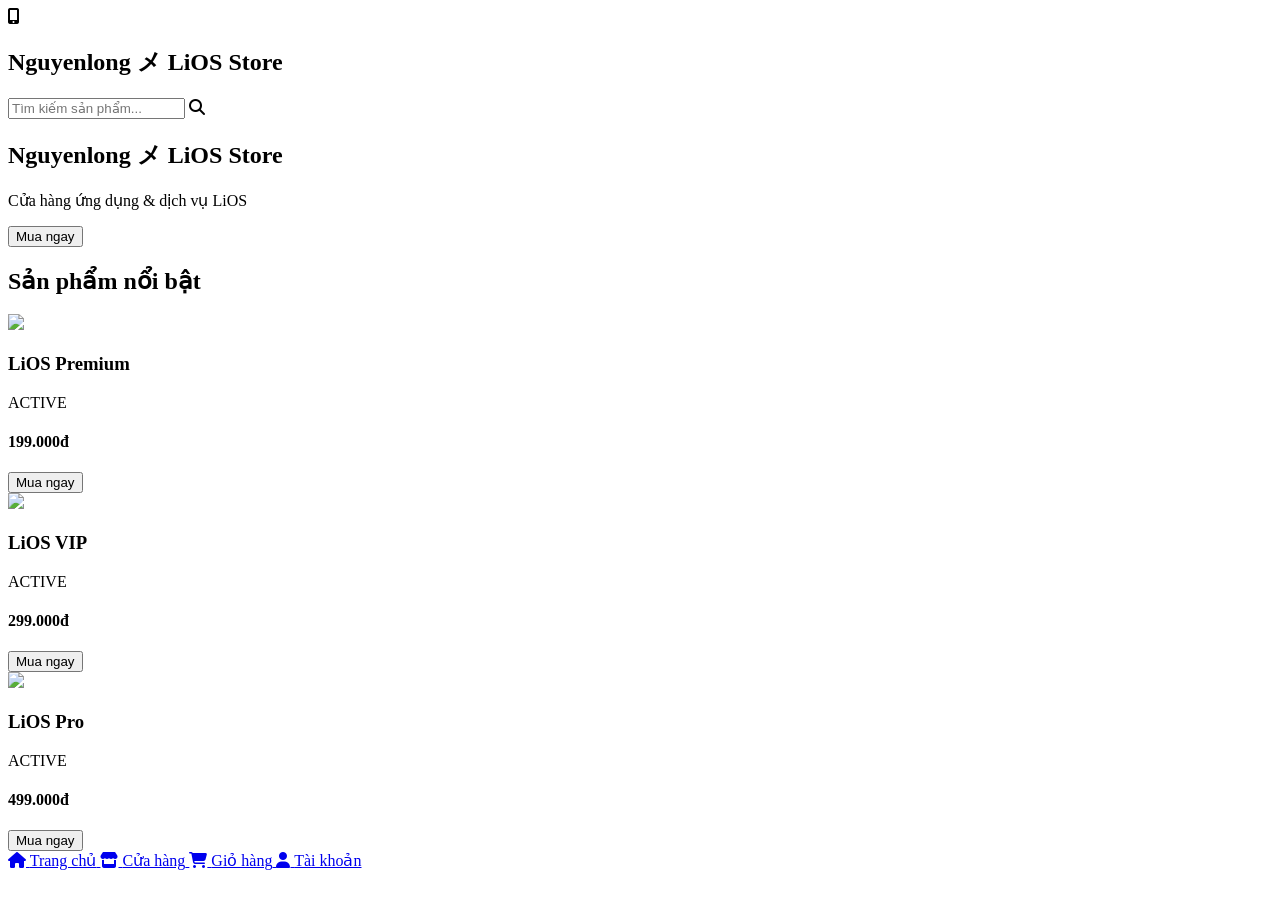
==== index.html @ 79ade04f "Create index.html" ====
<!DOCTYPE html>
<html lang="vi">
<head>
    <meta charset="UTF-8">
    <meta name="viewport" content="width=device-width, initial-scale=1.0">
    <title>Nguyenlong メ LiOS Store</title>

    <link rel="stylesheet" href="style.css">

    <link rel="stylesheet"
    href="https://cdnjs.cloudflare.com/ajax/libs/font-awesome/6.5.2/css/all.min.css">
</head>

<body>

<header>

<div class="logo">
    <i class="fa-solid fa-mobile-screen-button"></i>
    <h2>Nguyenlong メ LiOS Store</h2>
</div>

<div class="search">
    <input type="text" placeholder="Tìm kiếm sản phẩm...">
    <i class="fa-solid fa-magnifying-glass"></i>
</div>

</header>

<section class="banner">

<div class="overlay">

<h1>Nguyenlong メ LiOS Store</h1>

<p>Cửa hàng ứng dụng & dịch vụ LiOS</p>

<button>Mua ngay</button>

</div>

</section>

<section class="title">

<h2>Sản phẩm nổi bật</h2>

</section>

<section class="products">

<div class="card">

<img src="assets/products/product1.png">

<h3>LiOS Premium</h3>

<span class="active">ACTIVE</span>

<h4>199.000đ</h4>

<button>Mua ngay</button>

</div>

<div class="card">

<img src="assets/products/product2.png">

<h3>LiOS VIP</h3>

<span class="active">ACTIVE</span>

<h4>299.000đ</h4>

<button>Mua ngay</button>

</div>

<div class="card">

<img src="assets/products/product3.png">

<h3>LiOS Pro</h3>

<span class="active">ACTIVE</span>

<h4>499.000đ</h4>

<button>Mua ngay</button>

</div>

</section>

<nav class="bottom">

<a href="#">
<i class="fa-solid fa-house"></i>
<span>Trang chủ</span>
</a>

<a href="#">
<i class="fa-solid fa-store"></i>
<span>Cửa hàng</span>
</a>

<a href="#">
<i class="fa-solid fa-cart-shopping"></i>
<span>Giỏ hàng</span>
</a>

<a href="#">
<i class="fa-solid fa-user"></i>
<span>Tài khoản</span>
</a>

</nav>

<script src="script.js"></script>

</body>
</html>
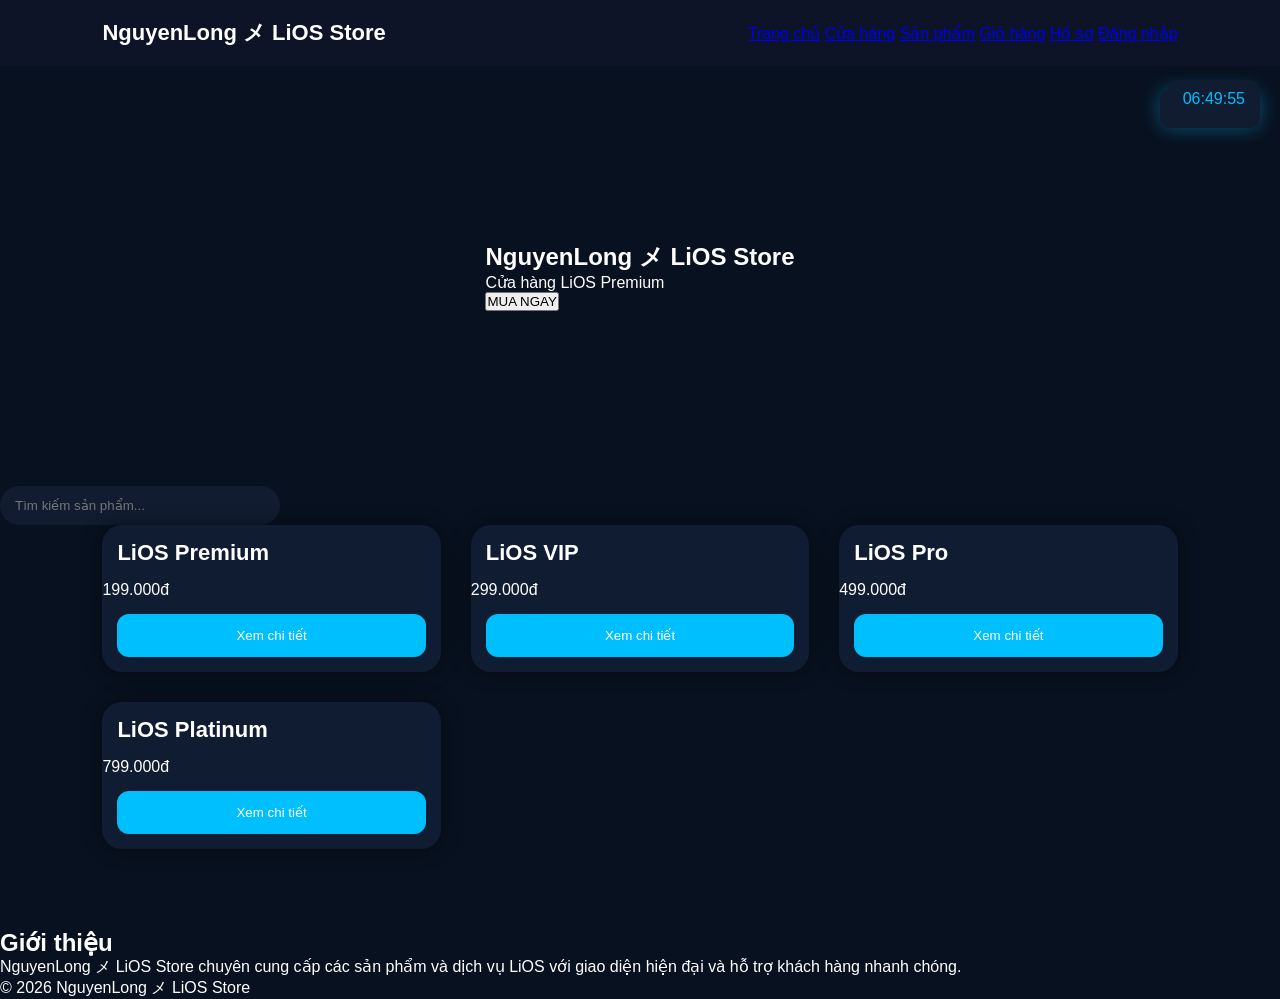
==== commit 5aec138d: "Update index.html" ====
--- a/index.html
+++ b/index.html
@@ -1,14 +1,16 @@
 <!DOCTYPE html>
 <html lang="vi">
 <head>
-    <meta charset="UTF-8">
-    <meta name="viewport" content="width=device-width, initial-scale=1.0">
-    <title>Nguyenlong メ LiOS Store</title>
+<meta charset="UTF-8">
+<meta name="viewport" content="width=device-width, initial-scale=1.0">
 
-    <link rel="stylesheet" href="style.css">
+<title>NguyenLong メ LiOS Store</title>
 
-    <link rel="stylesheet"
-    href="https://cdnjs.cloudflare.com/ajax/libs/font-awesome/6.5.2/css/all.min.css">
+<link rel="stylesheet" href="style.css">
+
+<link rel="stylesheet"
+href="https://cdnjs.cloudflare.com/ajax/libs/font-awesome/6.5.2/css/all.min.css">
+
 </head>
 
 <body>
@@ -16,34 +18,53 @@
 <header>
 
 <div class="logo">
-    <i class="fa-solid fa-mobile-screen-button"></i>
-    <h2>Nguyenlong メ LiOS Store</h2>
+
+<h2>NguyenLong メ LiOS Store</h2>
+
 </div>
 
-<div class="search">
-    <input type="text" placeholder="Tìm kiếm sản phẩm...">
-    <i class="fa-solid fa-magnifying-glass"></i>
+<div class="menu">
+
+<a href="index.html">Trang chủ</a>
+
+<a href="pages/shop.html">Cửa hàng</a>
+
+<a href="pages/product.html">Sản phẩm</a>
+
+<a href="pages/cart.html">Giỏ hàng</a>
+
+<a href="pages/profile.html">Hồ sơ</a>
+
+<a href="pages/login.html">Đăng nhập</a>
+
 </div>
 
 </header>
 
 <section class="banner">
 
-<div class="overlay">
+<div class="banner-text">
 
-<h1>Nguyenlong メ LiOS Store</h1>
+<h1>NguyenLong メ LiOS Store</h1>
 
-<p>Cửa hàng ứng dụng & dịch vụ LiOS</p>
+<p>Cửa hàng LiOS Premium</p>
 
-<button>Mua ngay</button>
+<a href="pages/shop.html">
+
+<button>MUA NGAY</button>
+
+</a>
 
 </div>
 
 </section>
 
-<section class="title">
+<section class="search">
 
-<h2>Sản phẩm nổi bật</h2>
+<input
+type="text"
+id="search"
+placeholder="Tìm kiếm sản phẩm...">
 
 </section>
 
@@ -51,73 +72,97 @@
 
 <div class="card">
 
-<img src="assets/products/product1.png">
-
 <h3>LiOS Premium</h3>
 
-<span class="active">ACTIVE</span>
+<p>199.000đ</p>
 
-<h4>199.000đ</h4>
+<a href="pages/product.html">
 
-<button>Mua ngay</button>
+<button>Xem chi tiết</button>
+
+</a>
 
 </div>
 
 <div class="card">
 
-<img src="assets/products/product2.png">
-
 <h3>LiOS VIP</h3>
 
-<span class="active">ACTIVE</span>
+<p>299.000đ</p>
 
-<h4>299.000đ</h4>
+<a href="pages/product.html">
 
-<button>Mua ngay</button>
+<button>Xem chi tiết</button>
+
+</a>
 
 </div>
 
 <div class="card">
 
-<img src="assets/products/product3.png">
-
 <h3>LiOS Pro</h3>
 
-<span class="active">ACTIVE</span>
+<p>499.000đ</p>
 
-<h4>499.000đ</h4>
+<a href="pages/product.html">
 
-<button>Mua ngay</button>
+<button>Xem chi tiết</button>
+
+</a>
+
+</div>
+
+<div class="card">
+
+<h3>LiOS Platinum</h3>
+
+<p>799.000đ</p>
+
+<a href="pages/product.html">
+
+<button>Xem chi tiết</button>
+
+</a>
 
 </div>
 
 </section>
 
-<nav class="bottom">
+<section class="about">
 
-<a href="#">
-<i class="fa-solid fa-house"></i>
-<span>Trang chủ</span>
-</a>
+<h2>Giới thiệu</h2>
 
-<a href="#">
-<i class="fa-solid fa-store"></i>
-<span>Cửa hàng</span>
-</a>
+<p>
 
-<a href="#">
-<i class="fa-solid fa-cart-shopping"></i>
-<span>Giỏ hàng</span>
-</a>
+NguyenLong メ LiOS Store chuyên cung cấp các sản phẩm và dịch vụ LiOS với giao diện hiện đại và hỗ trợ khách hàng nhanh chóng.
 
-<a href="#">
-<i class="fa-solid fa-user"></i>
-<span>Tài khoản</span>
-</a>
+</p>
 
-</nav>
+</section>
+
+<footer>
+
+<p>
+
+© 2026 NguyenLong メ LiOS Store
+
+</p>
+
+</footer>
 
 <script src="script.js"></script>
 
+<script src="js/utils.js"></script>
+
+<script src="js/notify.js"></script>
+
+<script src="js/search.js"></script>
+
+<script src="js/cart.js"></script>
+
+<script src="js/auth.js"></script>
+
+<script src="js/app.js"></script>
+
 </body>
 </html>
--- a/style.css
+++ b/style.css
@@ -0,0 +1,310 @@
+/* ===========================
+   Nguyenlong メ LiOS Store
+=========================== */
+
+*{
+    margin:0;
+    padding:0;
+    box-sizing:border-box;
+    font-family:Arial,Helvetica,sans-serif;
+}
+
+body{
+    background:#08111f;
+    color:#fff;
+}
+
+/* Header */
+
+header{
+    width:100%;
+    padding:18px 8%;
+    display:flex;
+    justify-content:space-between;
+    align-items:center;
+    background:rgba(15,22,40,.9);
+    backdrop-filter:blur(15px);
+    position:sticky;
+    top:0;
+    z-index:999;
+}
+
+.logo{
+    display:flex;
+    align-items:center;
+    gap:10px;
+}
+
+.logo i{
+    font-size:28px;
+    color:#00bfff;
+}
+
+.logo h2{
+    font-size:22px;
+}
+
+.search{
+    position:relative;
+}
+
+.search input{
+    width:280px;
+    padding:12px 40px 12px 15px;
+    border:none;
+    outline:none;
+    border-radius:30px;
+    background:#111c30;
+    color:#fff;
+}
+
+.search i{
+    position:absolute;
+    right:15px;
+    top:50%;
+    transform:translateY(-50%);
+    color:#00bfff;
+}
+
+/* Banner */
+
+.banner{
+    width:100%;
+    height:420px;
+    background:url("assets/banner.png") center center/cover;
+    display:flex;
+    align-items:center;
+    justify-content:center;
+}
+
+.overlay{
+    background:rgba(0,0,0,.45);
+    backdrop-filter:blur(8px);
+    padding:50px;
+    border-radius:20px;
+    text-align:center;
+}
+
+.overlay h1{
+    font-size:42px;
+    margin-bottom:15px;
+}
+
+.overlay p{
+    color:#ddd;
+    margin-bottom:25px;
+}
+
+.overlay button{
+    padding:14px 40px;
+    border:none;
+    border-radius:30px;
+    background:#00bfff;
+    color:#fff;
+    cursor:pointer;
+    transition:.3s;
+}
+
+.overlay button:hover{
+    transform:scale(1.08);
+    background:#0099ff;
+}
+
+/* Title */
+
+.title{
+    padding:40px 8%;
+}
+
+.title h2{
+    font-size:30px;
+}
+
+/* Products */
+
+.products{
+    width:84%;
+    margin:auto;
+    display:grid;
+    grid-template-columns:repeat(auto-fit,minmax(250px,1fr));
+    gap:30px;
+    padding-bottom:80px;
+}
+
+.card{
+    background:#101c32;
+    border-radius:20px;
+    overflow:hidden;
+    transition:.35s;
+    box-shadow:0 0 20px rgba(0,0,0,.4);
+}
+
+.card:hover{
+    transform:translateY(-8px);
+    box-shadow:0 15px 40px rgba(0,191,255,.25);
+}
+
+.card img{
+    width:100%;
+    height:220px;
+    object-fit:cover;
+}
+
+.card h3{
+    padding:15px;
+    font-size:22px;
+}
+
+.active{
+    margin-left:15px;
+    display:inline-block;
+    padding:6px 14px;
+    border-radius:30px;
+    background:#00c853;
+    font-size:13px;
+}
+
+.card h4{
+    padding:15px;
+    color:#00bfff;
+    font-size:24px;
+}
+
+.card button{
+    width:calc(100% - 30px);
+    margin:15px;
+    border:none;
+    border-radius:12px;
+    padding:14px;
+    background:#00bfff;
+    color:white;
+    cursor:pointer;
+    transition:.3s;
+}
+
+.card button:hover{
+    background:#0099ff;
+}
+
+/* Bottom Menu */
+
+.bottom{
+    position:fixed;
+    bottom:0;
+    left:0;
+    width:100%;
+    height:70px;
+    background:#101a2c;
+    display:flex;
+    justify-content:space-around;
+    align-items:center;
+    border-top:1px solid rgba(255,255,255,.08);
+}
+
+.bottom a{
+    color:#fff;
+    text-decoration:none;
+    display:flex;
+    flex-direction:column;
+    align-items:center;
+    gap:5px;
+    transition:.3s;
+}
+
+.bottom a:hover{
+    color:#00bfff;
+}
+
+.bottom i{
+    font-size:22px;
+}
+
+/* Scrollbar */
+
+::-webkit-scrollbar{
+    width:8px;
+}
+
+::-webkit-scrollbar-thumb{
+    background:#00bfff;
+    border-radius:20px;
+}
+
+::-webkit-scrollbar-track{
+    background:#09121f;
+}
+
+/* Animation */
+
+.card,
+.overlay,
+.logo,
+.search{
+    animation:fade .8s ease;
+}
+
+@keyframes fade{
+    from{
+        opacity:0;
+        transform:translateY(30px);
+    }
+    to{
+        opacity:1;
+        transform:translateY(0);
+    }
+}
+
+/* Responsive */
+
+@media(max-width:900px){
+
+header{
+    flex-direction:column;
+    gap:15px;
+}
+
+.search input{
+    width:100%;
+}
+
+.banner{
+    height:320px;
+}
+
+.overlay h1{
+    font-size:30px;
+}
+
+.overlay{
+    width:90%;
+}
+
+.products{
+    width:92%;
+}
+
+}
+
+@media(max-width:600px){
+
+.logo h2{
+    font-size:18px;
+}
+
+.overlay h1{
+    font-size:24px;
+}
+
+.overlay p{
+    font-size:14px;
+}
+
+.card img{
+    height:180px;
+}
+
+.bottom span{
+    font-size:12px;
+}
+
+}
